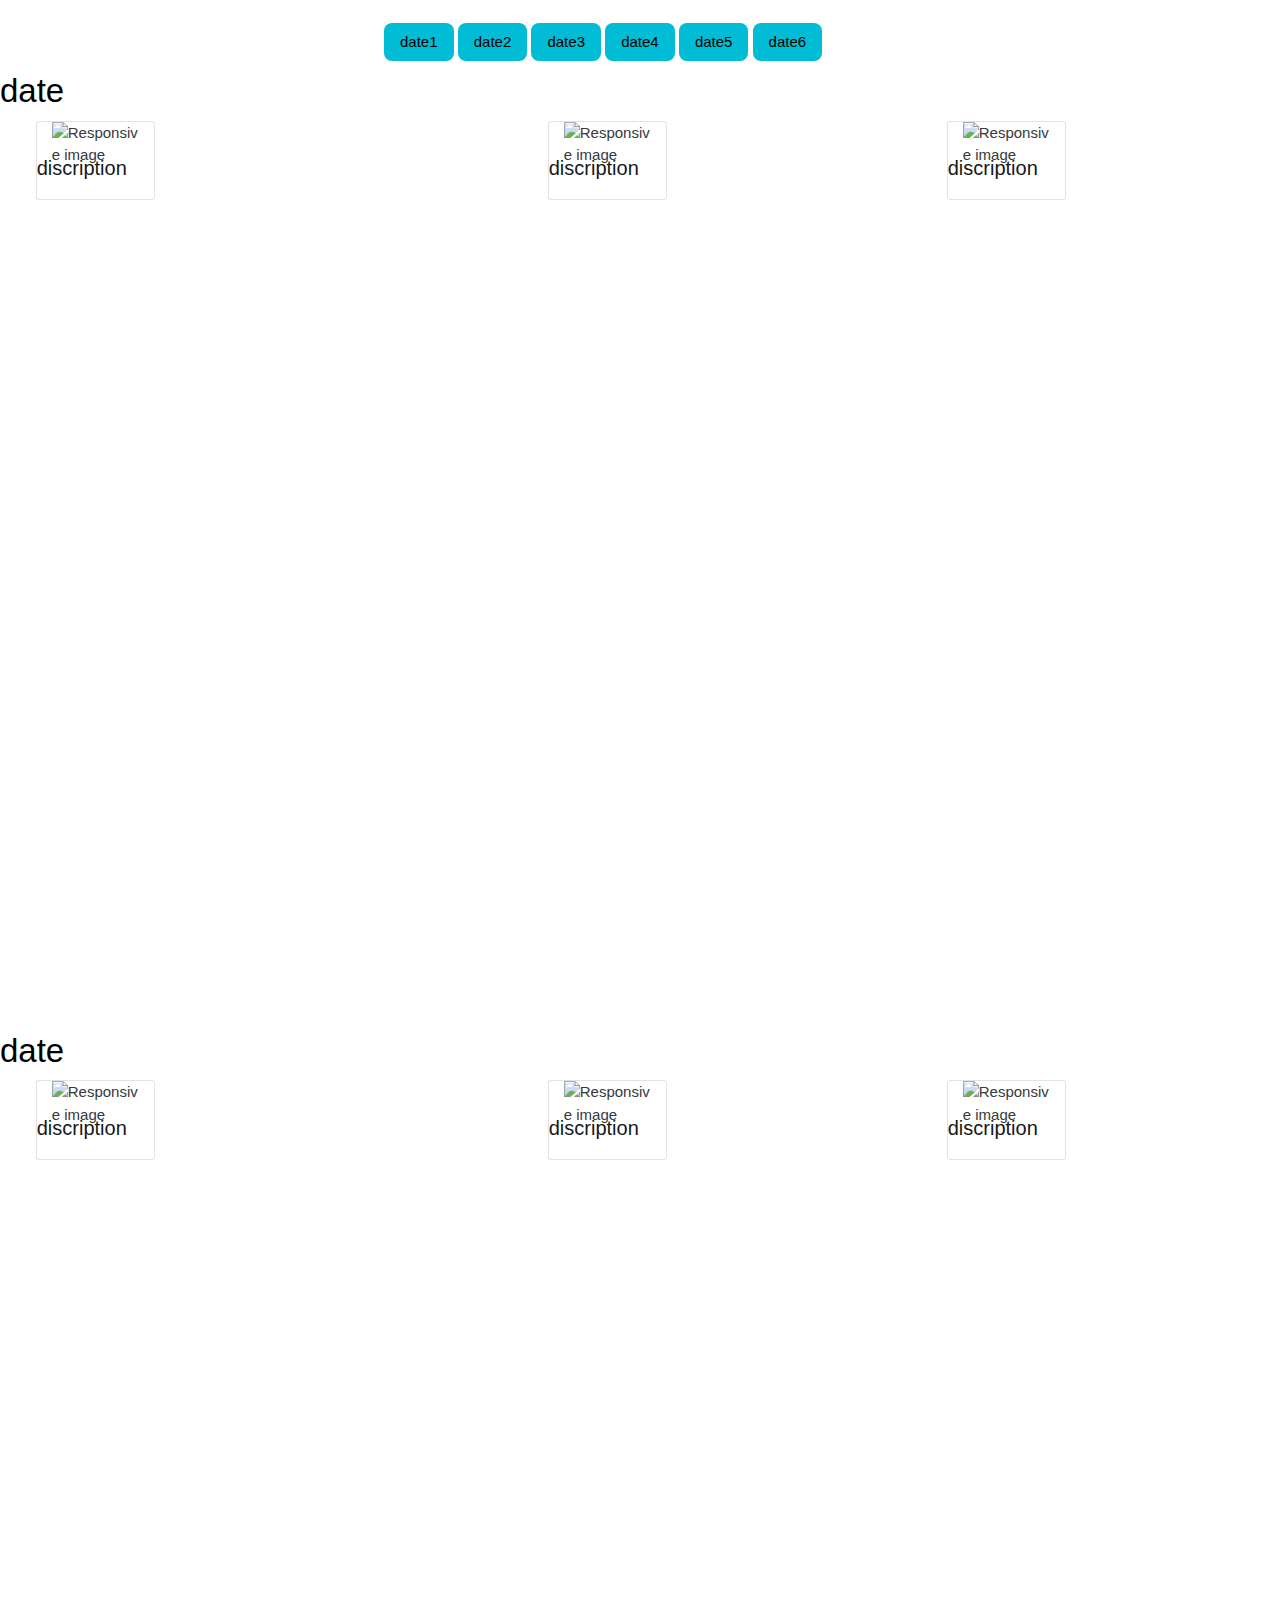
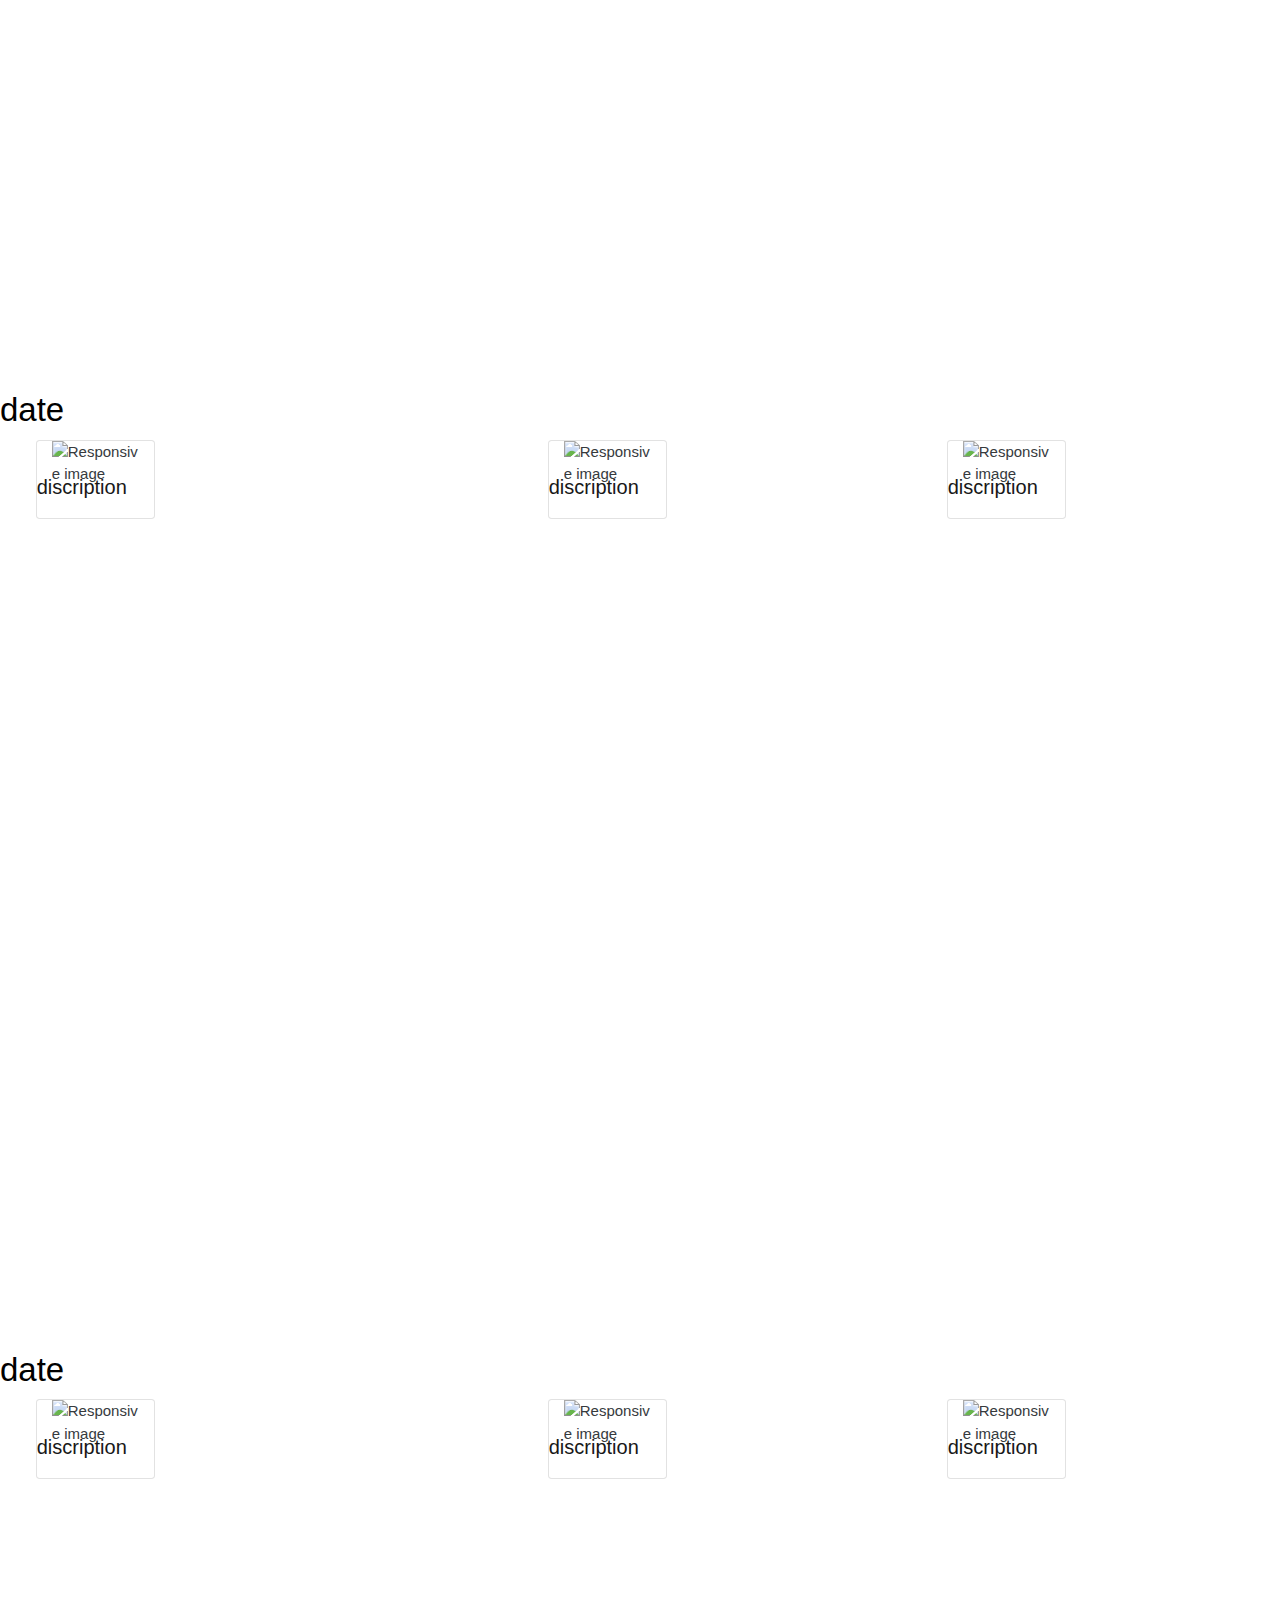
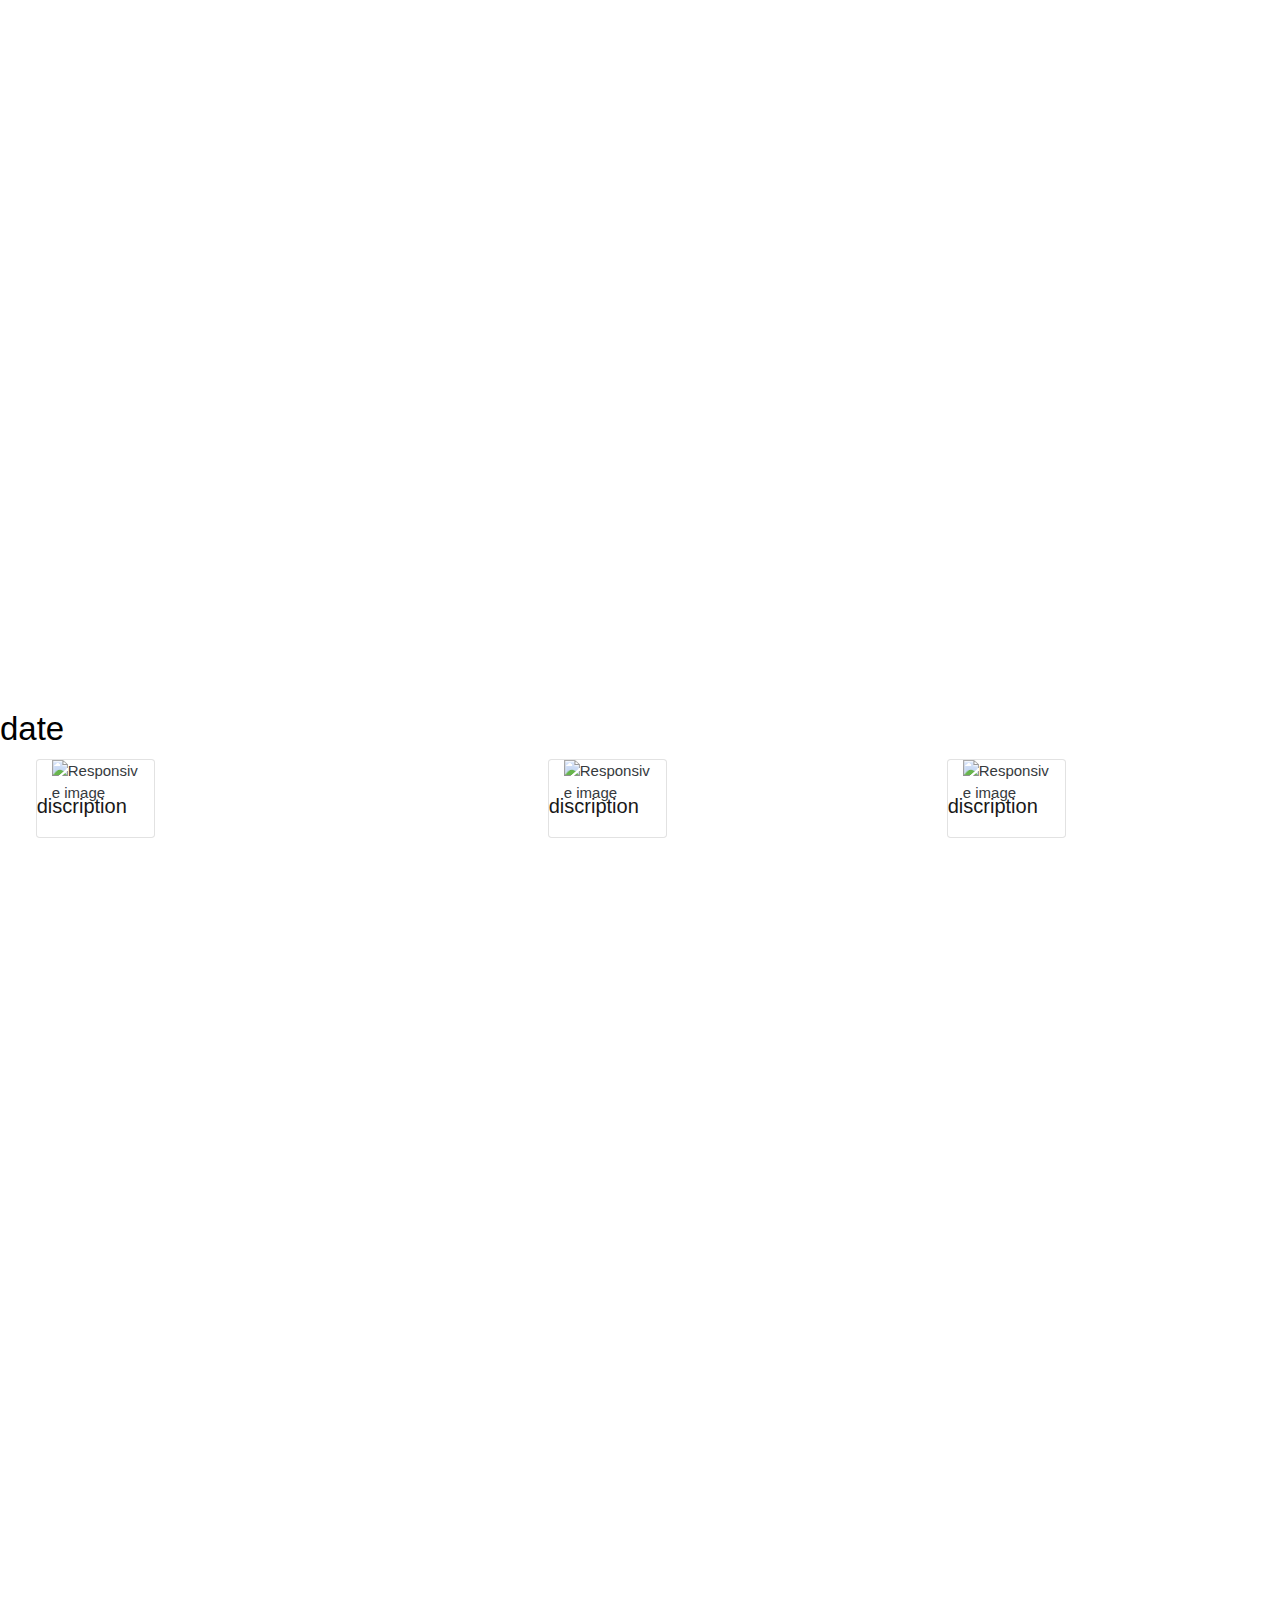
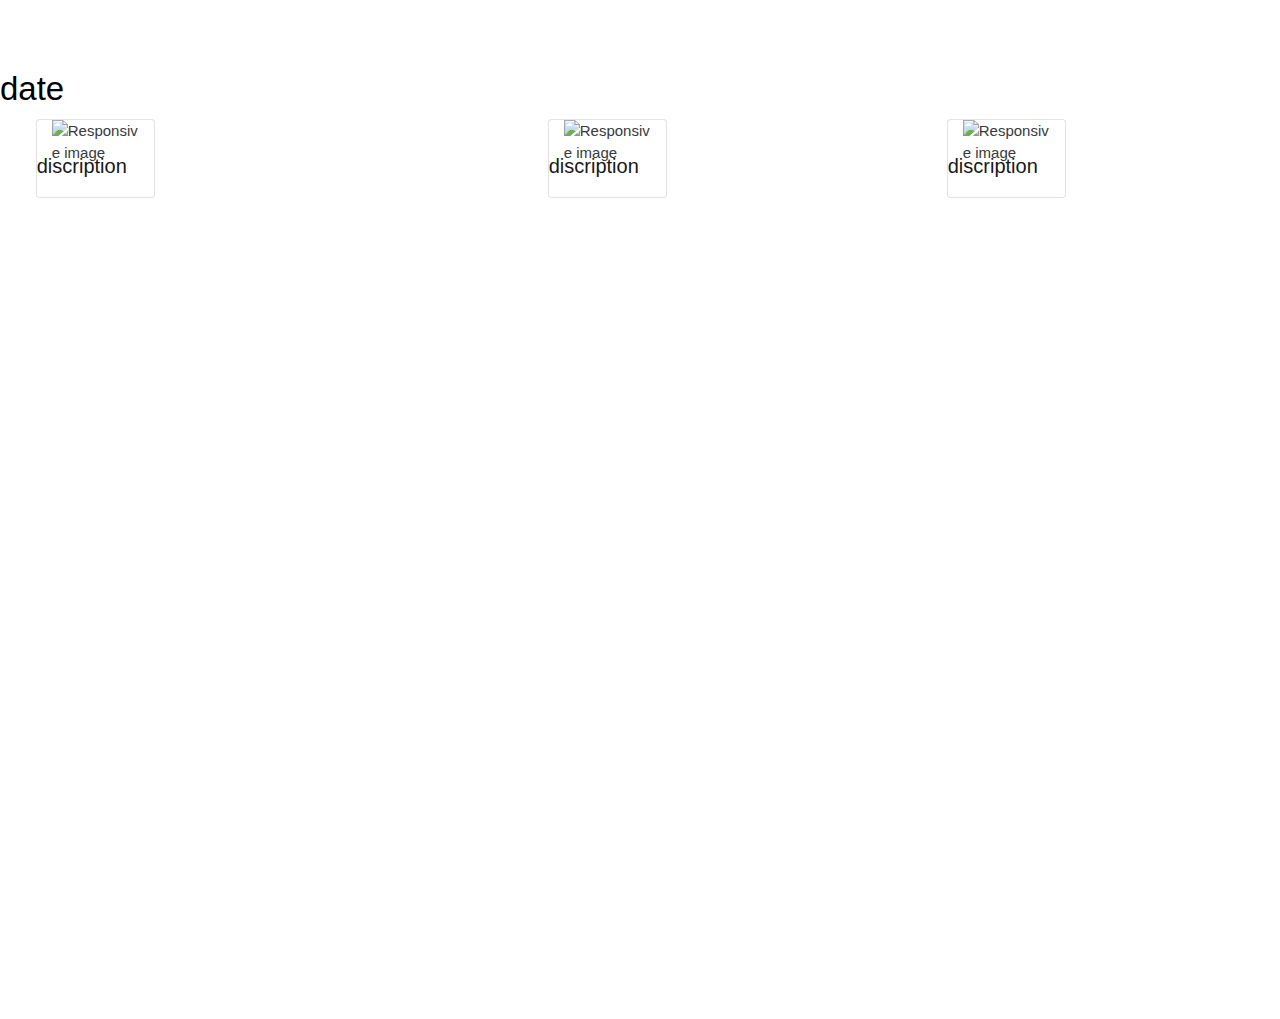
==== card.html @ 2af6c13f "about added" ====
<!DOCTYPE html>
<html lang="en">
<head>
  <meta charset="UTF-8">

  <meta name="viewport" content="width=device-width, initial-scale=1, shrink-to-fit=no">
  <meta http-equiv="X-UA-Compatible" content="ie=edge">
  <title>20 sheheros</title>
<script src='https://kit.fontawesome.com/a076d05399.js'></script>
      <link rel="stylesheet" href="https://stackpath.bootstrapcdn.com/bootstrap/4.5.0/css/bootstrap.min.css">
      <link href="https://fonts.googleapis.com/css2?family=Montserrat&display=swap" rel="stylesheet">
      <link href="https://fonts.googleapis.com/css2?family=Montserrat&family=Playfair+Display:ital@1&display=swap" rel="stylesheet">
      <link href="https://fonts.googleapis.com/css2?family=Fondamento&display=swap" rel="stylesheet">
      <link href="https://fonts.googleapis.com/css2?family=Libre+Baskerville:wght@700&display=swap" rel="stylesheet">
      <link rel="stylesheet" href="https://www.w3schools.com/w3css/4/w3.css">
      <link rel="stylesheet" href="style.css">
    
</head>

<body>
  <br>
  <div style="padding-left:20%;margin-left: 10%;">
  <a href="#k1" class="w3-button w3-round-large w3-cyan w3-hover-black">date1</a>
  <a href="#k2" class="w3-button w3-round-large w3-cyan w3-hover-black">date2</a>
  <a href="#k3" class="w3-button w3-round-large w3-cyan w3-hover-black">date3</a>
  <a href="#k4" class="w3-button w3-round-large w3-cyan w3-hover-black">date4</a>
  <a href="#k5" class="w3-button w3-round-large w3-cyan w3-hover-black">date5</a>
  <a href="#k6" class="w3-button w3-round-large w3-cyan w3-hover-black">date6</a></div>

<h2 id=k1>date</h2>
 <div class="conatiner-fluid blue">
<div class="row"></div>
      <div class="row rowHeight justify-content-around">
        <div class="col-lg-3 col-sm-6 col-6"><div class="card"><img src="https://n1.sdlcdn.com/imgs/b/g/t/large/GLIMPSES-OF-GLORY-SDL488171745-1-e30d3.jpg" class="container" alt="Responsive image">
        <div class="text" style="color:black;
        font-size: 20px;
        position: relative;
        bottom:0%;
        padding-top: 2%;">discription</div>
          </div>
        </div><br> 
        
        <div class="row"></div>
           
           <div class="col-lg-3 col-sm-6 col-6" ><div class="card"><img src="https://n1.sdlcdn.com/imgs/b/g/t/large/GLIMPSES-OF-GLORY-SDL488171745-1-e30d3.jpg" class="container" alt="Responsive image">
           
              <div class="text" style="color:black;
              font-size: 20px;
              position: relative;
              bottom:0%;
              padding-top: 2%;">discription</div>
                </div></div>
            


  <div class="col-lg-3 col-sm-6 col-6"><div class="row"></div><div class="card"><img src="https://n1.sdlcdn.com/imgs/b/g/t/large/GLIMPSES-OF-GLORY-SDL488171745-1-e30d3.jpg" class="container" alt="Responsive image">
           
    <div class="text" style="color:black;
    font-size: 20px;
    position: relative;
    bottom:0%;
    padding-top: 2%;">discription</div>
      </div></div></div>


  

  </div>

  </div>


  <h2 id=k2>date</h2>
  <div class="conatiner-fluid blue">
    <div class="row"></div>
          <div class="row rowHeight justify-content-around">
            <div class="col-lg-3 col-sm-6 col-6"><div class="card"><img src="https://n1.sdlcdn.com/imgs/b/g/t/large/GLIMPSES-OF-GLORY-SDL488171745-1-e30d3.jpg" class="container" alt="Responsive image">
            <div class="text" style="color:black;
            font-size: 20px;
            position: relative;
            bottom:0%;
            padding-top: 2%;">discription</div>
              </div>
            </div><br> 
            
            <div class="row"></div>
               
               <div class="col-lg-3 col-sm-6 col-6" ><div class="card"><img src="https://n1.sdlcdn.com/imgs/b/g/t/large/GLIMPSES-OF-GLORY-SDL488171745-1-e30d3.jpg" class="container" alt="Responsive image">
               
                  <div class="text" style="color:black;
                  font-size: 20px;
                  position: relative;
                  bottom:0%;
                  padding-top: 2%;">discription</div>
                    </div></div>
                
    
    
      <div class="col-lg-3 col-sm-6 col-6"><div class="row"></div><div class="card"><img src="https://n1.sdlcdn.com/imgs/b/g/t/large/GLIMPSES-OF-GLORY-SDL488171745-1-e30d3.jpg" class="container" alt="Responsive image">
               
        <div class="text" style="color:black;
        font-size: 20px;
        position: relative;
        bottom:0%;
        padding-top: 2%;">discription</div>
          </div></div></div>
    
    
      
    
      </div>
    
      </div>

   <h2 id=k3>date</h2>
   <div class="conatiner-fluid blue">
    <div class="row"></div>
          <div class="row rowHeight justify-content-around">
            <div class="col-lg-3 col-sm-6 col-6"><div class="card"><img src="https://n1.sdlcdn.com/imgs/b/g/t/large/GLIMPSES-OF-GLORY-SDL488171745-1-e30d3.jpg" class="container" alt="Responsive image">
            <div class="text" style="color:black;
            font-size: 20px;
            position: relative;
            bottom:0%;
            padding-top: 2%;">discription</div>
              </div>
            </div><br> 
            
            <div class="row"></div>
               
               <div class="col-lg-3 col-sm-6 col-6" ><div class="card"><img src="https://n1.sdlcdn.com/imgs/b/g/t/large/GLIMPSES-OF-GLORY-SDL488171745-1-e30d3.jpg" class="container" alt="Responsive image">
               
                  <div class="text" style="color:black;
                  font-size: 20px;
                  position: relative;
                  bottom:0%;
                  padding-top: 2%;">discription</div>
                    </div></div>
                
    
    
      <div class="col-lg-3 col-sm-6 col-6"><div class="row"></div><div class="card"><img src="https://n1.sdlcdn.com/imgs/b/g/t/large/GLIMPSES-OF-GLORY-SDL488171745-1-e30d3.jpg" class="container" alt="Responsive image">
               
        <div class="text" style="color:black;
        font-size: 20px;
        position: relative;
        bottom:0%;
        padding-top: 2%;">discription</div>
          </div></div></div>
    
    
      
    
      </div>
    
      </div>

    <h2 id=k4>date</h2>
    <div class="conatiner-fluid blue">
      <div class="row"></div>
            <div class="row rowHeight justify-content-around">
              <div class="col-lg-3 col-sm-6 col-6"><div class="card"><img src="https://n1.sdlcdn.com/imgs/b/g/t/large/GLIMPSES-OF-GLORY-SDL488171745-1-e30d3.jpg" class="container" alt="Responsive image">
              <div class="text" style="color:black;
              font-size: 20px;
              position: relative;
              bottom:0%;
              padding-top: 2%;">discription</div>
                </div>
              </div><br> 
              
              <div class="row"></div>
                 
                 <div class="col-lg-3 col-sm-6 col-6" ><div class="card"><img src="https://n1.sdlcdn.com/imgs/b/g/t/large/GLIMPSES-OF-GLORY-SDL488171745-1-e30d3.jpg" class="container" alt="Responsive image">
                 
                    <div class="text" style="color:black;
                    font-size: 20px;
                    position: relative;
                    bottom:0%;
                    padding-top: 2%;">discription</div>
                      </div></div>
                  
      
      
        <div class="col-lg-3 col-sm-6 col-6"><div class="row"></div><div class="card"><img src="https://n1.sdlcdn.com/imgs/b/g/t/large/GLIMPSES-OF-GLORY-SDL488171745-1-e30d3.jpg" class="container" alt="Responsive image">
                 
          <div class="text" style="color:black;
          font-size: 20px;
          position: relative;
          bottom:0%;
          padding-top: 2%;">discription</div>
            </div></div></div>
      
      
        
      
        </div>
      
        </div>
   <h2 id=k5>date</h2>
   <div class="conatiner-fluid blue">
    <div class="row"></div>
          <div class="row rowHeight justify-content-around">
            <div class="col-lg-3 col-sm-6 col-6"><div class="card"><img src="https://n1.sdlcdn.com/imgs/b/g/t/large/GLIMPSES-OF-GLORY-SDL488171745-1-e30d3.jpg" class="container" alt="Responsive image">
            <div class="text" style="color:black;
            font-size: 20px;
            position: relative;
            bottom:0%;
            padding-top: 2%;">discription</div>
              </div>
            </div><br> 
            
            <div class="row"></div>
               
               <div class="col-lg-3 col-sm-6 col-6" ><div class="card"><img src="https://n1.sdlcdn.com/imgs/b/g/t/large/GLIMPSES-OF-GLORY-SDL488171745-1-e30d3.jpg" class="container" alt="Responsive image">
               
                  <div class="text" style="color:black;
                  font-size: 20px;
                  position: relative;
                  bottom:0%;
                  padding-top: 2%;">discription</div>
                    </div></div>
                
    
    
      <div class="col-lg-3 col-sm-6 col-6"><div class="row"></div><div class="card"><img src="https://n1.sdlcdn.com/imgs/b/g/t/large/GLIMPSES-OF-GLORY-SDL488171745-1-e30d3.jpg" class="container" alt="Responsive image">
               
        <div class="text" style="color:black;
        font-size: 20px;
        position: relative;
        bottom:0%;
        padding-top: 2%;">discription</div>
          </div></div></div>
    
    
      
    
      </div>
    
      </div>
 
    <h2 id=k6>date</h2>
    <div class="conatiner-fluid blue">
      <div class="row"></div>
            <div class="row rowHeight justify-content-around">
              <div class="col-lg-3 col-sm-6 col-6"><div class="card"><img src="https://n1.sdlcdn.com/imgs/b/g/t/large/GLIMPSES-OF-GLORY-SDL488171745-1-e30d3.jpg" class="container" alt="Responsive image">
              <div class="text" style="color:black;
              font-size: 20px;
              position: relative;
              bottom:0%;
              padding-top: 2%;">discription</div>
                </div>
              </div><br> 
              
              <div class="row"></div>
                 
                 <div class="col-lg-3 col-sm-6 col-6" ><div class="card"><img src="https://n1.sdlcdn.com/imgs/b/g/t/large/GLIMPSES-OF-GLORY-SDL488171745-1-e30d3.jpg" class="container" alt="Responsive image">
                 
                    <div class="text" style="color:black;
                    font-size: 20px;
                    position: relative;
                    bottom:0%;
                    padding-top: 2%;">discription</div>
                      </div></div>
                  
      
      
        <div class="col-lg-3 col-sm-6 col-6"><div class="row"></div><div class="card"><img src="https://n1.sdlcdn.com/imgs/b/g/t/large/GLIMPSES-OF-GLORY-SDL488171745-1-e30d3.jpg" class="container" alt="Responsive image">
                 
          <div class="text" style="color:black;
          font-size: 20px;
          position: relative;
          bottom:0%;
          padding-top: 2%;">discription</div>
            </div></div></div>
      
      
        
      
        </div>
      
        </div>


<script src="script.js"></script>


<script src="https://cdnjs.cloudflare.com/ajax/libs/jquery/3.5.1/jquery.slim.js"></script>
<script src="https://cdnjs.cloudflare.com/ajax/libs/tether-select/1.1.1/js/select.min.js"></script>
<script src="https://stackpath.bootstrapcdn.com/bootstrap/4.5.0/js/bootstrap.min.js"></script>

</body>


</html>
---- style.css ----
body{
    height: 100%;
    padding: 0px;

    .navbar-brand{
    font-family: 'Libre Baskerville', serif;
      }
   
    .container-fluid{
    width: 100%;
    padding-left: 0px;
    height: 100vh;
  }
  
  .overlay {
    position: absolute;
    bottom:  100%;
    left: 0;
    right: 0;
    background-color: #E72850;
    overflow: hidden;
    width: 0;
    height: 100%;
    transition: .5s ease;
  }
  .card{
    position: relative;
    width: 33%;
  }
  .card.container{
    display: block;
    width: 100%;
    height: auto;
  
  }
  
  
  
  .card.text {
    color:black;
    font-size: 20px;
    position: absolute;
    bottom:0%;
    left: 50%;
    
  }
  
      h1 {
      position: absolute;
      font-size: 33px;
      background-color:transparent;
      color:black;
      top:140px;
      right: 38px;
      border-radius: 10px;
      text-align: center;
      font-family: 'Raleway', sans-serif;
      overflow: hidden;
  }
  
  h2 {
    position: relative;
    font-size: 33px;
    background-color:transparent;
    color:black;
    font-family: 'Raleway', sans-serif;
    overflow: hidden;
}
  
  
  .blue{
    height:100vh;
    background-color:white;
    opacity: 0.9;
  }
  
  .rowHeight{
    height: 100px;
  }
  
  .pr{
    font-weight: bold;
    font-size: 12px;
  }
  .price{
    font-size: 10px;
  }
  

  
  .blue  {
    display: block;
    position: relative;
  }
  .ora{
    height:1000px;
  }
  .store{
    height:200px;
    background-color: #f5f1f0;
    justify-content: center;
    text-align: center;
  
  }
  .st{
    font-family: 'Libre Baskerville', serif;
    font-weight: bold;
    color: black;
    font-size: 20px;
    padding-top:20px;
  
  }
  
  
  .tv{
    font-size: 13px;
    letter-spacing:0.1px;
    padding-left: 10px;
    padding-right: 10px;
    /* padding-top: 30px; */
  }
  .tz{
    font-size: 15px;
    letter-spacing:0.1px;
    padding-left: 10px;
    padding-right: 10px;
    padding-top: 60px;
    font-weight: bold;
    opacity: 1;
  }
  .rs{
    height: 28px;
  }
  .rw{
    height:15px;
  }
  .intro{
    color:white;
    font-weight: bold;
    font-size: 13px;
  }
  
  .tn{
    padding: 13px;
    font-size: 9px;
  
  }
  
  

  
  
  
  
  
  
  @media (min-width: 992px){
  
     
   
   .blue{
     height:100vh;
     background-color:white;
     opacity: 0.9;
   }
   .overlay {
    position: absolute;
    bottom:  100%;
    left: 0;
    right: 0;
    background-color: #E72850;
    overflow: hidden;
    width: 0;
    height: 100%;
    transition: .5s ease;
  }
  .card{
    position: relative;
    width: 40%;
  }
  
  .card:hover .overlay {
    bottom: 0;
    height: 100%;
  }
  .text {
    color:white;
    font-size: 20px;
    position: absolute;
    top: 50%;
    left: 50%;
    -webkit-transform: translate(-50%, -50%);
    -ms-transform: translate(-50%, -50%);
    transform: translate(-50%, -50%);
    white-space: nowrap;
  }
   .rowHeight{
     height: 250px;
   }
   .pr{
     font-weight: bold;
     font-size: 18px;
   }
   .price{
     font-size: 15px;
   }
   .store{
     height:200px;
     background-color: #f5f1f0;
     text-align: center;
  }
   .st{
     font-family: 'Libre Baskerville', serif;
     font-weight: bold;
     color: black;
     font-size: 25px;
     padding-top:20px;
  
   }
  
  .loc{
    background-color: black;
    height: 15px;
  }
   .ora{
     height: 550px;
   }
   .foot{
     background-color: white;
     opacity: 0.6;
     height: 200px;
  
   }
   .tv{
     font-size: 13px;
     letter-spacing:0.1px;
     padding-left: 10px;
     padding-right: 10px;
     padding-top: 30px;
   }
   .tz{
     font-size: 15px;
     letter-spacing:0.1px;
     padding-left: 10px;
     padding-right: 10px;
     padding-top: 60px;
   }
   
   .rs{
     height: 28px;
   }
   .rw{
     height:15px;
   }
   

   
}
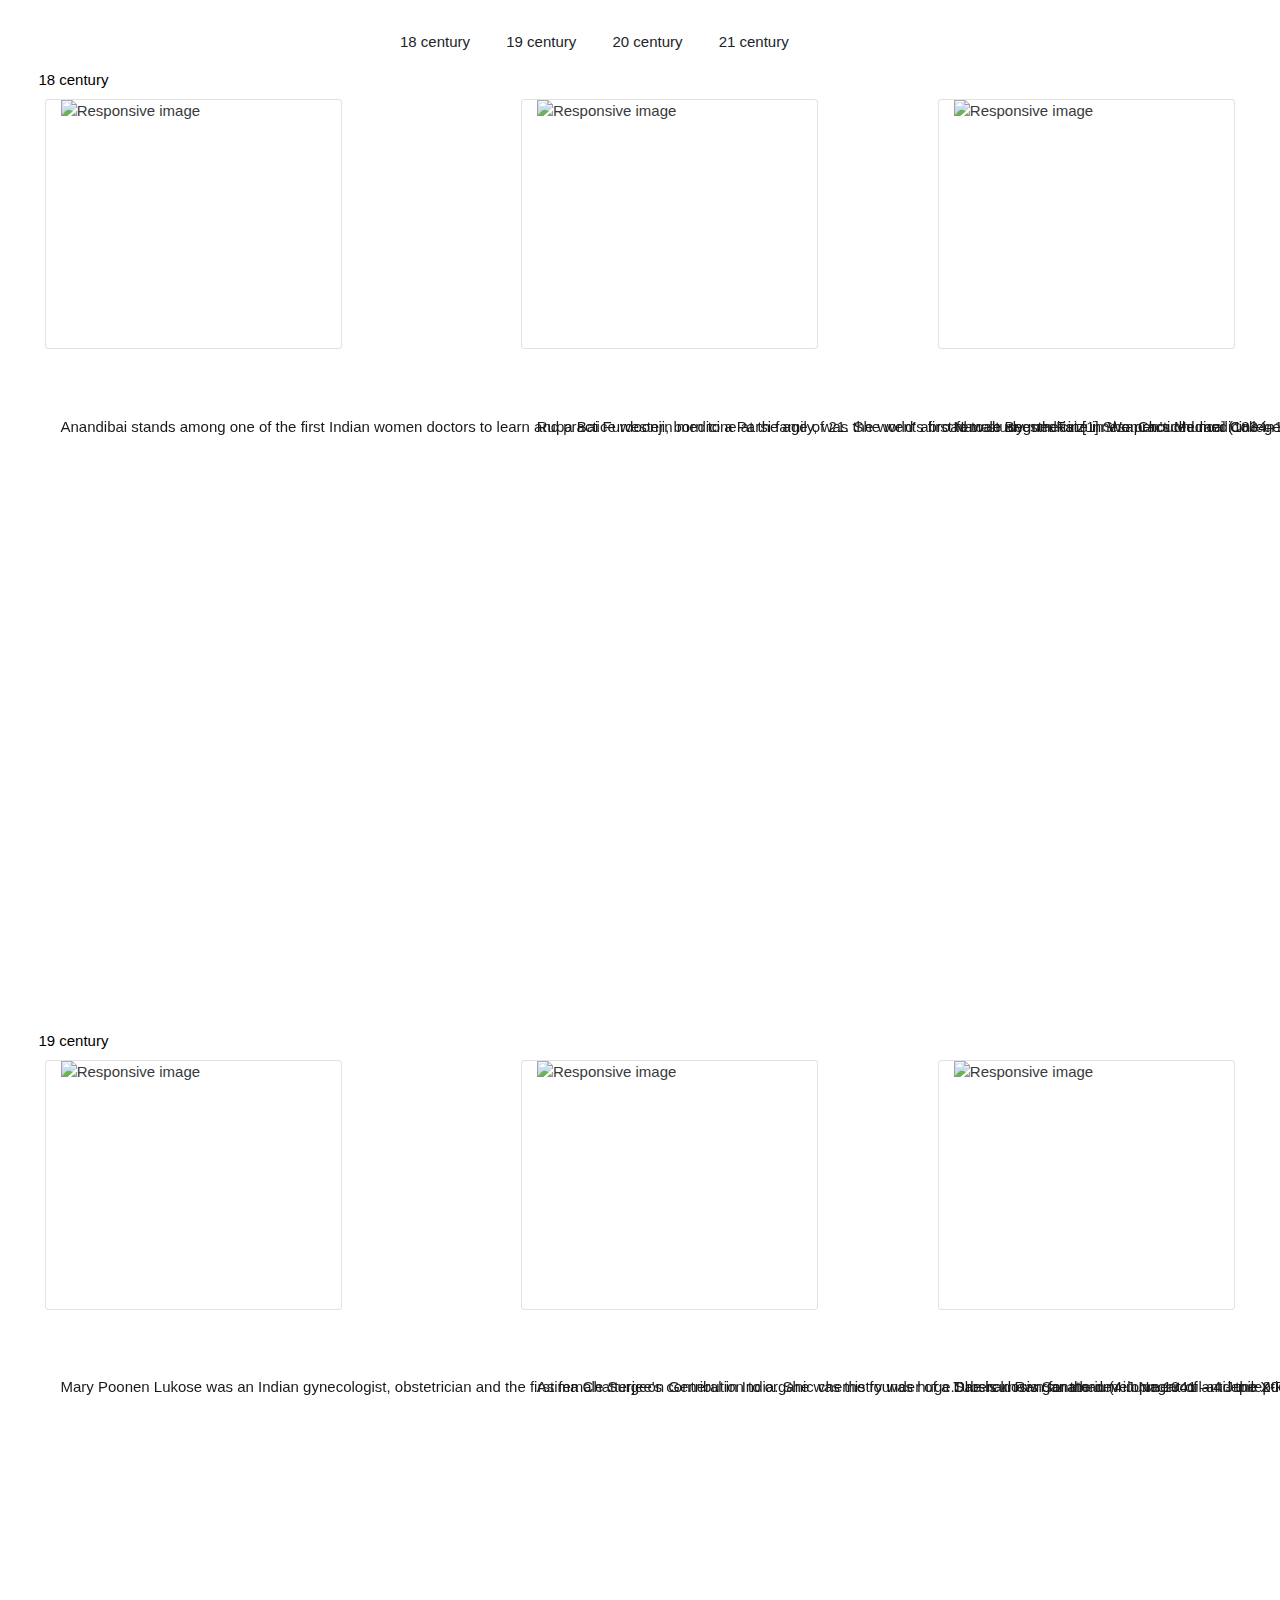
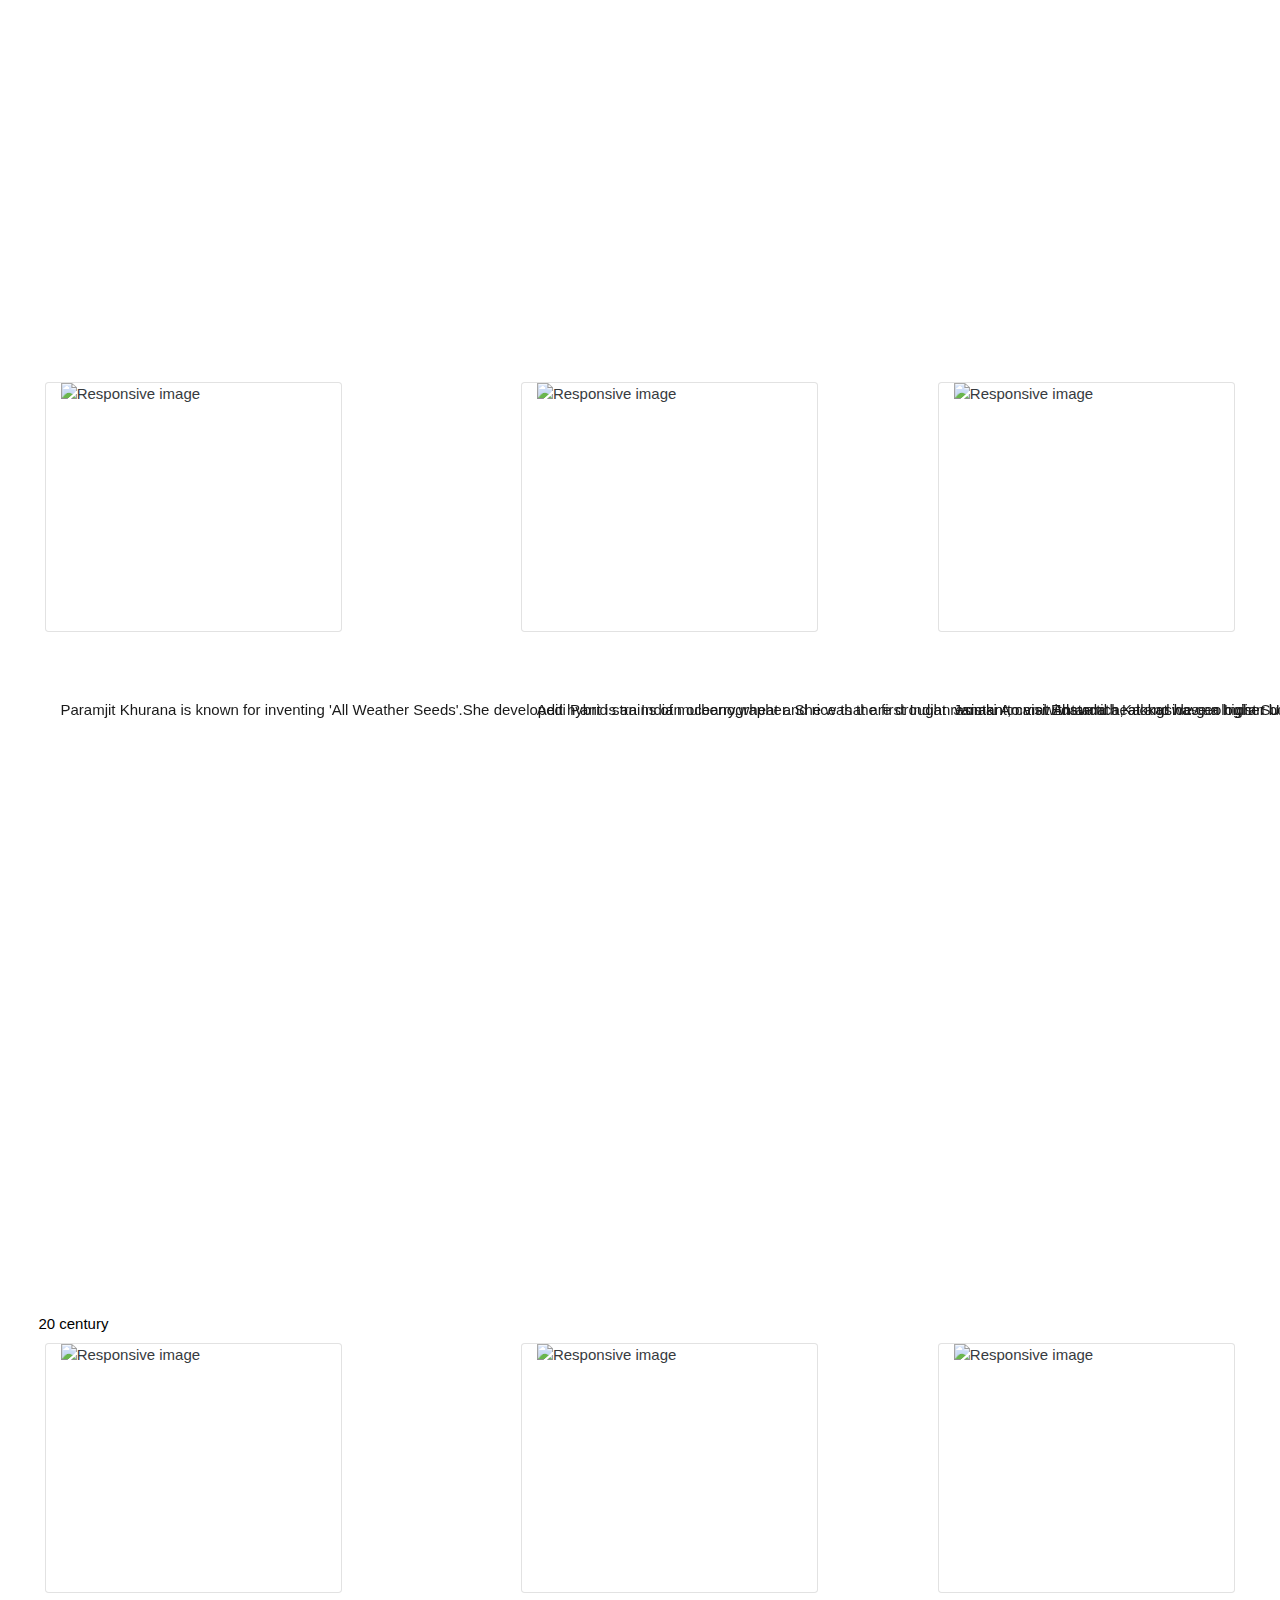
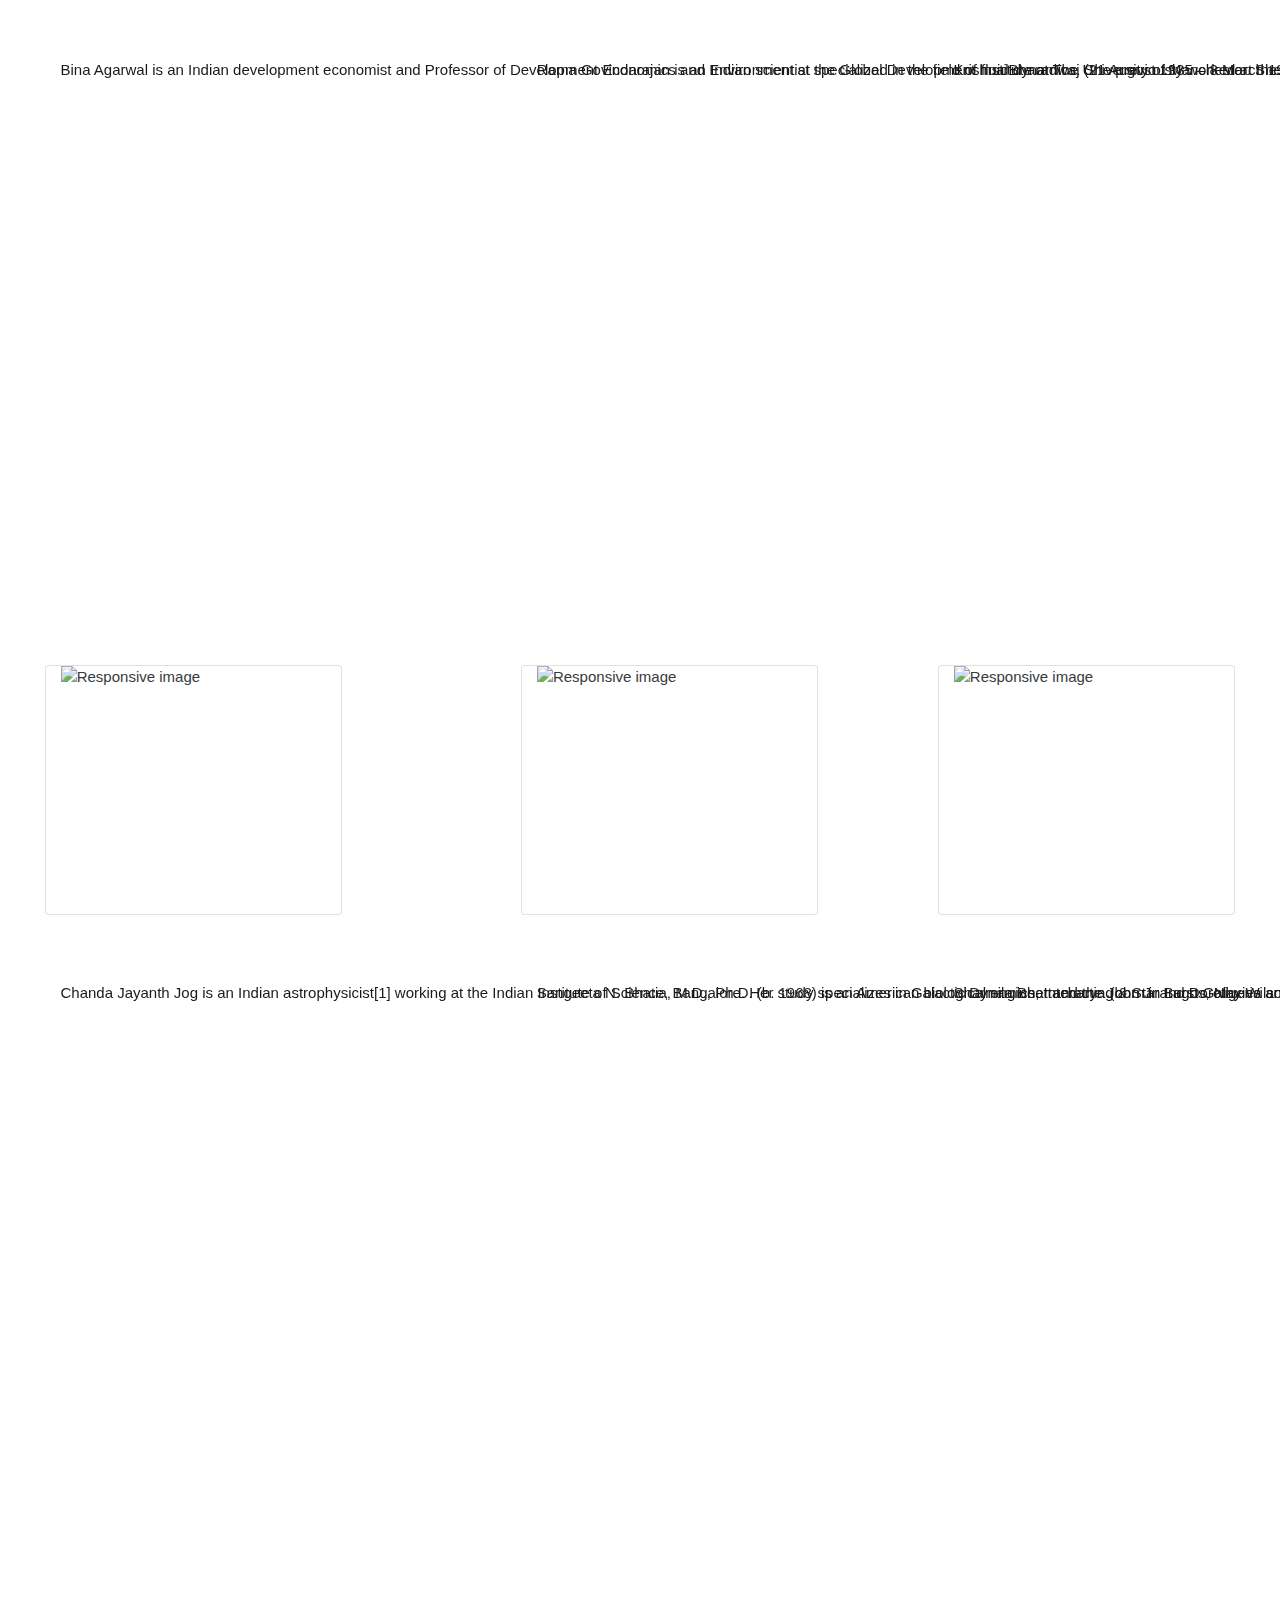
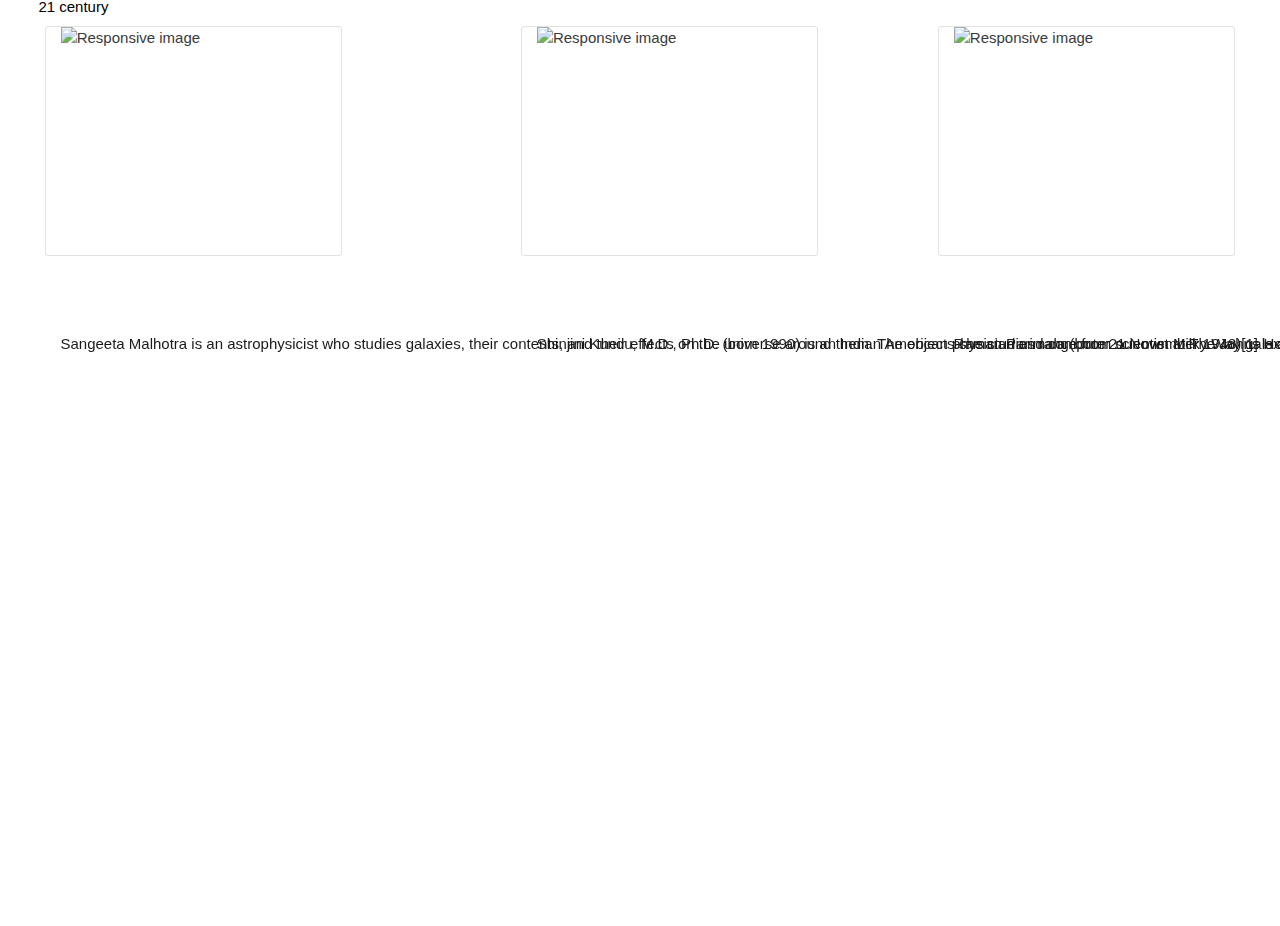
==== commit 718cb67f: "commit on master" ====
--- a/card.html
+++ b/card.html
@@ -14,53 +14,61 @@
       <link href="https://fonts.googleapis.com/css2?family=Fondamento&display=swap" rel="stylesheet">
       <link href="https://fonts.googleapis.com/css2?family=Libre+Baskerville:wght@700&display=swap" rel="stylesheet">
       <link rel="stylesheet" href="https://www.w3schools.com/w3css/4/w3.css">
-      <link rel="stylesheet" href="style.css">
+      <link rel="stylesheet" href="card.css">
     
 </head>
 
 <body>
   <br>
   <div style="padding-left:20%;margin-left: 10%;">
-  <a href="#k1" class="w3-button w3-round-large w3-cyan w3-hover-black">date1</a>
-  <a href="#k2" class="w3-button w3-round-large w3-cyan w3-hover-black">date2</a>
-  <a href="#k3" class="w3-button w3-round-large w3-cyan w3-hover-black">date3</a>
-  <a href="#k4" class="w3-button w3-round-large w3-cyan w3-hover-black">date4</a>
-  <a href="#k5" class="w3-button w3-round-large w3-cyan w3-hover-black">date5</a>
-  <a href="#k6" class="w3-button w3-round-large w3-cyan w3-hover-black">date6</a></div>
-
-<h2 id=k1>date</h2>
+  <a href="#k1" class="w3-button w3-round-large w3-#1d6996 w3-hover-black">18 century</a>
+  <a href="#k2" class="w3-button w3-round-large w3-#1d6996 w3-hover-black">19 century</a>
+  <a href="#k3" class="w3-button w3-round-large w3-#1d6996 w3-hover-black">20 century</a>
+  <a href="#k4" class="w3-button w3-round-large w3-#1d6996 w3-hover-black">21 century</a>
+  </div>
+
+<h2 id=k1 style="margin-left: 3%;">18 century</h2>
  <div class="conatiner-fluid blue">
 <div class="row"></div>
       <div class="row rowHeight justify-content-around">
-        <div class="col-lg-3 col-sm-6 col-6"><div class="card"><img src="https://n1.sdlcdn.com/imgs/b/g/t/large/GLIMPSES-OF-GLORY-SDL488171745-1-e30d3.jpg" class="container" alt="Responsive image">
-        <div class="text" style="color:black;
-        font-size: 20px;
-        position: relative;
-        bottom:0%;
-        padding-top: 2%;">discription</div>
+        <div class="col-lg-3 col-sm-6 col-6"><div class="card" style="position: relative; 
+          width: auto;
+          height: 100%;"><img src="https://www.indiaeducation.net/imagesvr_ce/8549/anandi_022616105337.jpg" class="container" alt="Responsive image"  width="500" height="200">
+        <div class="text" style="color:black;
+        font-size: 15px;
+        position: relative;
+        bottom:0%;
+        padding-top: 2%;
+        padding-left: 5%;">Anandibai stands among one of the first Indian women doctors to learn and practice western medicine at the age of 21. She went abroad to study medicine in Women’s Medical College of Pennsylvania in 1886 and later became the physician-in-charge of the female ward at Albert Edward Hospital in Kolhapur.</div>
           </div>
-        </div><br> 
-        
+        </div>
+      
         <div class="row"></div>
            
-           <div class="col-lg-3 col-sm-6 col-6" ><div class="card"><img src="https://n1.sdlcdn.com/imgs/b/g/t/large/GLIMPSES-OF-GLORY-SDL488171745-1-e30d3.jpg" class="container" alt="Responsive image">
+           <div class="col-lg-3 col-sm-6 col-6" ><div class="card" style="position: relative;
+            width: auto;
+            height: 100%;"><img src="https://upload.wikimedia.org/wikipedia/commons/thumb/2/2c/Rupa_Bai_Firdounji_%28World_First_lady_anaesthetist%29%2C_Hyderabad_India.jpg/354px-Rupa_Bai_Firdounji_%28World_First_lady_anaesthetist%29%2C_Hyderabad_India.jpg" class="container" alt="Responsive image"  width="500" height="200">
            
               <div class="text" style="color:black;
-              font-size: 20px;
+              font-size: 15px;
               position: relative;
               bottom:0%;
-              padding-top: 2%;">discription</div>
+              padding-top: 2%;
+              padding-left: 5%;">Rupa Bai Furdoonji, born to a Parsi family, was the world's first female anesthetist.[1] She practiced medicine in Hyderabad, and played a major role in introducing the use of chloroform as an anesthetic in India.</div>
                 </div></div>
             
 
 
-  <div class="col-lg-3 col-sm-6 col-6"><div class="row"></div><div class="card"><img src="https://n1.sdlcdn.com/imgs/b/g/t/large/GLIMPSES-OF-GLORY-SDL488171745-1-e30d3.jpg" class="container" alt="Responsive image">
+  <div class="col-lg-3 col-sm-6 col-6"><div class="row"></div><div class="card" style="position: relative;
+  width: auto;
+  height: 100%;"><img src="https://upload.wikimedia.org/wikipedia/commons/5/58/Faizunnesa.jpg" class="container" alt="Responsive image" width="500" height="200">
            
     <div class="text" style="color:black;
-    font-size: 20px;
+    font-size: 15px;
     position: relative;
     bottom:0%;
-    padding-top: 2%;">discription</div>
+    padding-top: 2%;
+    padding-left: 5%;">Nawab Begum Faizunnesa Choudhurani (1834–1903) was Zamindar of Homnabad-Pashchimgaon Estate in present-day Comilla District, Bangladesh.[1] She is most famous for her campaign for female education and other social issues. In appreciation of her social work, in 1889 Queen Victoria awarded Faizunnesa the title of "Nawab", making her the first female Nawab in South Asia</div>
       </div></div></div>
 
 
@@ -68,217 +76,270 @@
 
   </div>
 
-  </div>
-
-
-  <h2 id=k2>date</h2>
+  </div><br>
+
+
+  
+      <h2 id=k2 style="margin-left: 3%;">19 century</h2>
   <div class="conatiner-fluid blue">
     <div class="row"></div>
           <div class="row rowHeight justify-content-around">
-            <div class="col-lg-3 col-sm-6 col-6"><div class="card"><img src="https://n1.sdlcdn.com/imgs/b/g/t/large/GLIMPSES-OF-GLORY-SDL488171745-1-e30d3.jpg" class="container" alt="Responsive image">
-            <div class="text" style="color:black;
-            font-size: 20px;
-            position: relative;
-            bottom:0%;
-            padding-top: 2%;">discription</div>
-              </div>
-            </div><br> 
+            <div class="col-lg-3 col-sm-6 col-6"><div class="card" style="position: relative;
+              width: auto;
+              height: 100%;"><img src="https://www.shethepeople.tv/wp-content/uploads/2019/10/mary-poonen-lukose-1.jpg" class="container" alt="Responsive image" width="500" height="200">
+                       
+                <div class="text" style="color:black;
+                font-size: 15px;
+                position: relative;
+                bottom:0%;
+                padding-top: 2%;
+                padding-left: 5%;">Mary Poonen Lukose was an Indian gynecologist, obstetrician and the first female Surgeon General in India. She was the founder of a Tuberculosis Sanatorium in Nagarcoil and the X-Ray and Radium Institute,  served as the head of the Health Department in the Princely State of Travancore and was the first woman legislator of the state.</div>
+                  </div>
+            </div>
             
             <div class="row"></div>
                
-               <div class="col-lg-3 col-sm-6 col-6" ><div class="card"><img src="https://n1.sdlcdn.com/imgs/b/g/t/large/GLIMPSES-OF-GLORY-SDL488171745-1-e30d3.jpg" class="container" alt="Responsive image">
-               
+               <div class="col-lg-3 col-sm-6 col-6" ><div class="card" style="position: relative;
+                width: auto;
+                height: 100%;"><img src="https://www.indiaeducation.net/imagesvr_ce/3901/Dr%20A%20Chatterjee%20(1961).JPG" class="container" alt="Responsive image" width="500" height="200">
+                         
                   <div class="text" style="color:black;
-                  font-size: 20px;
+                  font-size: 15px;
                   position: relative;
                   bottom:0%;
-                  padding-top: 2%;">discription</div>
+                  padding-top: 2%;
+                  padding-left: 5%;">Asima Chatterjee's contribution to organic chemistry was huge.She is known for the development of anti-epileptic drug,Ayush-56 and anti-malarial drugs along with her research on vinca alkaloids.She became the second woman to be conferred a Doctorate of Science by an Indian university based on her research on the chemistry of plant products and synthetic organic chemistry.</div>
                     </div></div>
                 
     
     
-      <div class="col-lg-3 col-sm-6 col-6"><div class="row"></div><div class="card"><img src="https://n1.sdlcdn.com/imgs/b/g/t/large/GLIMPSES-OF-GLORY-SDL488171745-1-e30d3.jpg" class="container" alt="Responsive image">
-               
-        <div class="text" style="color:black;
-        font-size: 20px;
-        position: relative;
-        bottom:0%;
-        padding-top: 2%;">discription</div>
-          </div></div></div>
-    
-    
-      
-    
-      </div>
-    
-      </div>
-
-   <h2 id=k3>date</h2>
+      <div class="col-lg-3 col-sm-6 col-6"><div class="row"></div><div class="card" style="position: relative;
+      width: auto;
+      height: 100%;"><img src="https://upload.wikimedia.org/wikipedia/en/b/bd/Darshan_Ranganathan.jpg" class="container" alt="Responsive image" width="500" height="200">
+               
+        <div class="text" style="color:black;
+        font-size: 15px;
+        position: relative;
+        bottom:0%;
+        padding-top: 2%;
+        padding-left: 5%;">Darshan Ranganathan (4 June 1941 – 4 June 2001) was an organic chemist from India who was known for her work in bio-organic chemistry, including "pioneering work in protein folding."[2] She was also recognized for her work in "supramolecular assemblies, molecular design, chemical simulation of key biological processes, synthesis of functional hybrid peptides and synthesis of nanotubes."</div>
+          </div></div>
+    
+    
+      
+    
+      </div>
+    
+      </div>
+
+   <br>
    <div class="conatiner-fluid blue">
     <div class="row"></div>
           <div class="row rowHeight justify-content-around">
-            <div class="col-lg-3 col-sm-6 col-6"><div class="card"><img src="https://n1.sdlcdn.com/imgs/b/g/t/large/GLIMPSES-OF-GLORY-SDL488171745-1-e30d3.jpg" class="container" alt="Responsive image">
-            <div class="text" style="color:black;
-            font-size: 20px;
-            position: relative;
-            bottom:0%;
-            padding-top: 2%;">discription</div>
-              </div>
-            </div><br> 
+            <div class="col-lg-3 col-sm-6 col-6"><div class="card" style="position: relative;
+              width: auto;
+              height: 100%;"><img src="https://www.indiaeducation.net/imagesvr_ce/2715/PK%20LS.jpg" class="container" alt="Responsive image" width="500" height="200">
+                       
+                <div class="text" style="color:black;
+                font-size: 15px;
+                position: relative;
+                bottom:0%;
+                padding-top: 2%;
+                padding-left: 5%;">Paramjit Khurana is known for inventing 'All Weather Seeds'.She developed hybrid strains of mulberry,wheat and rice that are drought resistant, can withstand heat and have a higher UV radiation capacity thus helping farmers who depend on weather condition for their crops.</div>
+                  </div>
+            </div>
             
             <div class="row"></div>
                
-               <div class="col-lg-3 col-sm-6 col-6" ><div class="card"><img src="https://n1.sdlcdn.com/imgs/b/g/t/large/GLIMPSES-OF-GLORY-SDL488171745-1-e30d3.jpg" class="container" alt="Responsive image">
-               
+               <div class="col-lg-3 col-sm-6 col-6" ><div class="card" style="position: relative;
+                width: auto;
+                height: 100%;"><img src="https://www.indiaeducation.net/imagesvr_ce/4705/irst-Indian-Women-to-Reach-Antartica-Region.jpg" class="container" alt="Responsive image" width="500" height="200">
+                         
                   <div class="text" style="color:black;
-                  font-size: 20px;
+                  font-size: 15px;
                   position: relative;
                   bottom:0%;
-                  padding-top: 2%;">discription</div>
+                  padding-top: 2%;
+                  padding-left: 5%;">Aditi Pant is an Indian oceanographer. She was the first Indian woman to visit Antarctica, alongside geologist Sudipta Sengupta in 1983 as part of the Indian Antarctic Program. She has held prominent positions at institutions including the National Institute of Oceanography, National Chemical Laboratory, University of Pune, and Maharashtra Academy of Sciences.</div>
                     </div></div>
                 
     
     
-      <div class="col-lg-3 col-sm-6 col-6"><div class="row"></div><div class="card"><img src="https://n1.sdlcdn.com/imgs/b/g/t/large/GLIMPSES-OF-GLORY-SDL488171745-1-e30d3.jpg" class="container" alt="Responsive image">
-               
-        <div class="text" style="color:black;
-        font-size: 20px;
-        position: relative;
-        bottom:0%;
-        padding-top: 2%;">discription</div>
-          </div></div></div>
-    
-    
-      
-    
-      </div>
-    
-      </div>
-
-    <h2 id=k4>date</h2>
-    <div class="conatiner-fluid blue">
-      <div class="row"></div>
-            <div class="row rowHeight justify-content-around">
-              <div class="col-lg-3 col-sm-6 col-6"><div class="card"><img src="https://n1.sdlcdn.com/imgs/b/g/t/large/GLIMPSES-OF-GLORY-SDL488171745-1-e30d3.jpg" class="container" alt="Responsive image">
-              <div class="text" style="color:black;
-              font-size: 20px;
-              position: relative;
-              bottom:0%;
-              padding-top: 2%;">discription</div>
-                </div>
-              </div><br> 
-              
-              <div class="row"></div>
-                 
-                 <div class="col-lg-3 col-sm-6 col-6" ><div class="card"><img src="https://n1.sdlcdn.com/imgs/b/g/t/large/GLIMPSES-OF-GLORY-SDL488171745-1-e30d3.jpg" class="container" alt="Responsive image">
-                 
-                    <div class="text" style="color:black;
-                    font-size: 20px;
-                    position: relative;
-                    bottom:0%;
-                    padding-top: 2%;">discription</div>
-                      </div></div>
-                  
-      
-      
-        <div class="col-lg-3 col-sm-6 col-6"><div class="row"></div><div class="card"><img src="https://n1.sdlcdn.com/imgs/b/g/t/large/GLIMPSES-OF-GLORY-SDL488171745-1-e30d3.jpg" class="container" alt="Responsive image">
-                 
-          <div class="text" style="color:black;
-          font-size: 20px;
-          position: relative;
-          bottom:0%;
-          padding-top: 2%;">discription</div>
-            </div></div></div>
-      
-      
-        
-      
-        </div>
-      
-        </div>
-   <h2 id=k5>date</h2>
+      <div class="col-lg-3 col-sm-6 col-6"><div class="row"></div><div class="card" style="position: relative;
+      width: auto;
+      height: 100%;"><img src="https://upload.wikimedia.org/wikipedia/en/7/73/Janaki_Ammal.jpg" class="container" alt="Responsive image" width="500" height="200">
+               
+        <div class="text" style="color:black;
+        font-size: 15px;
+        position: relative;
+        bottom:0%;
+        padding-top: 2%;
+        padding-left: 5%;">Janaki Ammal Edavalath Kakkat was an Indian botanist who worked on plant breeding, cytogenetics and phytogeography. Her most notable work involved studies on sugarcane and the eggplant (brinjal). She also worked on the cytogenetics of a range of plants and co-authored the Chromosome Atlas of Cultivated Plants (1945) with C.D. Darlington. She took an interest in ethnobotany and in plants of medicinal and economic value from the rain forests of Kerala, India. She was awarded a Padma Shri by the Indian government in 1977.</div>
+          </div></div>
+    
+    
+      
+    
+      </div>
+    
+      </div><br>
+      <h2 id=k3 style="margin-left: 3%;">20 century</h2>
+  <div class="conatiner-fluid blue">
+    <div class="row"></div>
+          <div class="row rowHeight justify-content-around">
+            <div class="col-lg-3 col-sm-6 col-6"><div class="card" style="position: relative;
+              width: auto;
+              height: 100%;"><img src="https://upload.wikimedia.org/wikipedia/commons/thumb/5/5b/Bina_Agarwal%2C_2012_%28cropped%29.jpg/330px-Bina_Agarwal%2C_2012_%28cropped%29.jpg" class="container" alt="Responsive image" width="500" height="200">
+                       
+                <div class="text" style="color:black;
+                font-size: 15px;
+                position: relative;
+                bottom:0%;
+                padding-top: 2%;
+                padding-left: 5%;">Bina Agarwal is an Indian development economist and Professor of Development Economics and Environment at the Global Development Institute at The University of Manchester. She has written extensively on land, livelihoods and property rights; environment and development; the political economy of gender; poverty and inequality; legal change; and agriculture and technological transformation. Among her best known works is the award-winning book—A Field of One's Own: Gender and Land Rights in South Asia—which has had a significant impact on governments, NGOs, and international agencies in promoting women's rights in land and property.</div>
+                  </div>
+            </div>
+            
+            <div class="row"></div>
+               
+               <div class="col-lg-3 col-sm-6 col-6" ><div class="card" style="position: relative;
+                width: auto;
+                height: 100%;"><img src="https://images.squarespace-cdn.com/content/v1/5dc3fd8c20332b6418d95354/1596466549774-Q37NX55U30EK6RW3IAEQ/ke17ZwdGBToddI8pDm48kPdUvUQeyHl2ruHzVjJPJyRZw-zPPgdn4jUwVcJE1ZvWQUxwkmyExglNqGp0IvTJZUJFbgE-7XRK3dMEBRBhUpyQPigxurFmHCzkBgcSdN6qfEse3cilkNihMdmbszPyXYYI75kx4WCUQAPkxALqA18/Rama-govindrajan?format=300w" class="container" alt="Responsive image" width="500" height="200">
+                         
+                  <div class="text" style="color:black;
+                  font-size: 15px;
+                  position: relative;
+                  bottom:0%;
+                  padding-top: 2%;
+                  padding-left: 5%;">Rama Govindarajan is an Indian scientist specialized in the field of fluid dynamics. She previously worked at the Engineering Mechanics Unit of the Jawaharlal Nehru Centre for Advanced Scientific Research[1] from 1998-2012 and as a professor at the TIFR Hyderabad[2] Centre for Interdisciplinary Sciences from 2012-2016. As of 2019 she is working as a professor at International Centre for Theoretical Sciences (ICTS), Bengaluru. Professor Govindarajan is a recipient of the Shanti Swarup Bhatnagar Award for the year 2007.</div>
+                    </div></div>
+                
+    
+    
+      <div class="col-lg-3 col-sm-6 col-6"><div class="row"></div><div class="card" style="position: relative;
+      width: auto;
+      height: 100%;"><img src="https://www.livelaw.in/cms/wp-content/uploads/2018/08/sudha-bharadwaj-2.jpg" class="container" alt="Responsive image" width="500" height="200">
+               
+        <div class="text" style="color:black;
+        font-size: 15px;
+        position: relative;
+        bottom:0%;
+        padding-top: 2%;
+        padding-left: 5%;">Krishna Bharadwaj (21 August 1935 – 8 March 1992)[1] was an Indian Neo-Ricardian economist mainly known for her contributions to the economic development theory and the revival of the ideas of classical economics.[2][1] She believed that economic theory should be based on concepts which can be observed and be amenable to measurement in reality.</div>
+          </div></div>
+    
+    
+      
+    
+      </div>
+    
+      </div>
+
+   <br>
    <div class="conatiner-fluid blue">
     <div class="row"></div>
           <div class="row rowHeight justify-content-around">
-            <div class="col-lg-3 col-sm-6 col-6"><div class="card"><img src="https://n1.sdlcdn.com/imgs/b/g/t/large/GLIMPSES-OF-GLORY-SDL488171745-1-e30d3.jpg" class="container" alt="Responsive image">
+            <div class="col-lg-3 col-sm-6 col-6"><div class="card" style="position: relative;
+              width: auto;
+              height: 100%;"><img src="https://twas.org/sites/default/files/styles/crop_fellow/public/jog_chanda-j_2015.jpg?itok=L2IN2pR0" class="container" alt="Responsive image" width="500" height="200">
+                       
+                <div class="text" style="color:black;
+                font-size: 15px;
+                position: relative;
+                bottom:0%;
+                padding-top: 2%;
+                padding-left: 5%;">Chanda Jayanth Jog is an Indian astrophysicist[1] working at the Indian Institute of Science, Bangalore. Her study specializes in Galactic Dynamics, Interacting & Star Burst Galaxies and Interstellar Molecular Clouds. She has published around 85 articles surrounding galaxies and galactic dynamics.</div>
+                  </div>
+            </div>
+            
+            <div class="row"></div>
+               
+               <div class="col-lg-3 col-sm-6 col-6" ><div class="card" style="position: relative;
+                width: auto;
+                height: 100%;"><img src="https://upload.wikimedia.org/wikipedia/commons/thumb/b/b5/Sangeeta_N._Bhatia-Heritage-Day-2019-115.jpg/800px-Sangeeta_N._Bhatia-Heritage-Day-2019-115.jpg" class="container" alt="Responsive image" width="500" height="200">
+                         
+                  <div class="text" style="color:black;
+                  font-size: 15px;
+                  position: relative;
+                  bottom:0%;
+                  padding-top: 2%;
+                  padding-left: 5%;">Sangeeta N. Bhatia, M.D., Ph.D. (b. 1968) is an American biological engineer and the John J. and Dorothy Wilson Professor at MIT’s Institute for Medical Engineering and Science and Electrical Engineering and Computer Science (EECS) at the Massachusetts Institute of Technology (MIT) in Cambridge, Massachusetts, United States. Bhatia's research investigates applications of micro- and nano-technology for tissue repair and regeneration. She applies ideas from computer technology and engineering to the design of miniaturized biomedical tools for the study and treatment of diseases, in particular liver disease, hepatitis, malaria and cancer.</div>
+                    </div></div>
+                
+    
+    
+      <div class="col-lg-3 col-sm-6 col-6"><div class="row"></div><div class="card" style="position: relative;
+      width: auto;
+      height: 100%;"><img src="https://www.nasa.gov/sites/default/files/styles/side_image/public/thumbnails/image/sharmilabhattacharya.jpg?itok=acZRTict" class="container" alt="Responsive image" width="500" height="200">
+               
+        <div class="text" style="color:black;
+        font-size: 15px;
+        position: relative;
+        bottom:0%;
+        padding-top: 2%;
+        padding-left: 5%;">Sharmila Bhattacharya (born in Lagos, Nigeria and grew up in India) is the Chief Scientist for Astrobionics and head of the Biomodel Performance and Behavior laboratory at NASA Ames Research Center. She is the Subject Matter Expert of the US Senate Committee on Commerce, Science and Transportation and the Principal Investigator for Biomodel Performance Laboratory of Space Biosciences Division of NASA Ames Research Center.[1] She was part of a projects like which sent fruit flies into the space to study human illnesses and to study the effects of radiation in space which will help space explorers.[2] She has received the Ames Honor Award the successful launch of the MVP-Fly-01 experiment, 2018, NASA Exceptional Scientific Achievement Medal, 2018, </div>
+          </div></div>
+    
+    
+      
+    
+      </div>
+    
+      </div>
+      <br>
+      <h2 id=k4 style="margin-left: 3%;">21 century</h2>
+      <div class="conatiner-fluid blue">
+        <div class="row"></div>
+              <div class="row rowHeight justify-content-around">
+                <div class="col-lg-3 col-sm-6 col-6"style="padding-bottom: 5%;"><div class="card" style="position: relative;
+                  width: auto;
+                  height: 100%;"><img src="https://webapp4.asu.edu/photo-ws/directory_photo/smalhotr?blankImage=false&size=medium" class="container" alt="Responsive image" width="500" height="200">
+                           
+                    <div class="text" style="color:black;
+                    font-size: 15px;
+                    position: relative;
+                    bottom:0%;
+                    padding-top: 2%;
+                    padding-left: 5%;">Sangeeta Malhotra is an astrophysicist who studies galaxies, their contents, and their effects on the universe around them. The objects she studies range from our own Milky Way galaxy to some of the earliest and most distant known galaxies in the epoch of cosmic dawn.Malhotra works at the NASA Goddard Space Flight Center, where she is part of the Nancy Grace Roman Space Telescope project.[1] She was previously a tenured full professor at Arizona State University.</div>
+                      </div>
+                </div>
+                
+                <div class="row"></div>
+                   
+                   <div class="col-lg-3 col-sm-6 col-6" style="padding-bottom: 5%;"><div class="card" style="position: relative;
+                    width: auto;
+                    height: 100%;"><img src="https://upload.wikimedia.org/wikipedia/commons/9/9d/Emtech.jpg" class="container" alt="Responsive image" width="500" height="200">
+                             
+                      <div class="text" style="color:black;
+                      font-size: 15px;
+                      position: relative;
+                      bottom:0%;
+                      padding-top: 2%;
+                      padding-left: 5%;">Shinjini Kundu, M.D., Ph.D. (born 1990) is an Indian American physician and computer scientist at The Johns Hopkins Hospital in Baltimore, Maryland. Her research focuses on designing artificial intelligence systems to detect diseases that may be imperceptible to humans. She was named one of Forbes 30 under 30,[1] MIT Technology Review's 35 innovators under 35,[2] a World Economic Forum Global Shaper,[3] and a winner of the Carnegie Science Award.</div>
+                        </div></div>
+                    
+        
+        
+          <div class="col-lg-3 col-sm-6 col-6" style="padding-bottom: 5%;"><div class="row"></div><div class="card" style="position: relative;
+          width: auto;
+          height: 100%;"><img src="https://upload.wikimedia.org/wikipedia/commons/thumb/e/e0/Parimala.jpg/240px-Parimala.jpg" class="container" alt="Responsive image" width="500" height="200">
+                   
             <div class="text" style="color:black;
-            font-size: 20px;
+            font-size: 15px;
             position: relative;
             bottom:0%;
-            padding-top: 2%;">discription</div>
-              </div>
-            </div><br> 
-            
-            <div class="row"></div>
-               
-               <div class="col-lg-3 col-sm-6 col-6" ><div class="card"><img src="https://n1.sdlcdn.com/imgs/b/g/t/large/GLIMPSES-OF-GLORY-SDL488171745-1-e30d3.jpg" class="container" alt="Responsive image">
-               
-                  <div class="text" style="color:black;
-                  font-size: 20px;
-                  position: relative;
-                  bottom:0%;
-                  padding-top: 2%;">discription</div>
-                    </div></div>
-                
-    
-    
-      <div class="col-lg-3 col-sm-6 col-6"><div class="row"></div><div class="card"><img src="https://n1.sdlcdn.com/imgs/b/g/t/large/GLIMPSES-OF-GLORY-SDL488171745-1-e30d3.jpg" class="container" alt="Responsive image">
-               
-        <div class="text" style="color:black;
-        font-size: 20px;
-        position: relative;
-        bottom:0%;
-        padding-top: 2%;">discription</div>
-          </div></div></div>
-    
-    
-      
-    
-      </div>
-    
-      </div>
- 
-    <h2 id=k6>date</h2>
-    <div class="conatiner-fluid blue">
-      <div class="row"></div>
-            <div class="row rowHeight justify-content-around">
-              <div class="col-lg-3 col-sm-6 col-6"><div class="card"><img src="https://n1.sdlcdn.com/imgs/b/g/t/large/GLIMPSES-OF-GLORY-SDL488171745-1-e30d3.jpg" class="container" alt="Responsive image">
-              <div class="text" style="color:black;
-              font-size: 20px;
-              position: relative;
-              bottom:0%;
-              padding-top: 2%;">discription</div>
-                </div>
-              </div><br> 
-              
-              <div class="row"></div>
-                 
-                 <div class="col-lg-3 col-sm-6 col-6" ><div class="card"><img src="https://n1.sdlcdn.com/imgs/b/g/t/large/GLIMPSES-OF-GLORY-SDL488171745-1-e30d3.jpg" class="container" alt="Responsive image">
-                 
-                    <div class="text" style="color:black;
-                    font-size: 20px;
-                    position: relative;
-                    bottom:0%;
-                    padding-top: 2%;">discription</div>
-                      </div></div>
-                  
-      
-      
-        <div class="col-lg-3 col-sm-6 col-6"><div class="row"></div><div class="card"><img src="https://n1.sdlcdn.com/imgs/b/g/t/large/GLIMPSES-OF-GLORY-SDL488171745-1-e30d3.jpg" class="container" alt="Responsive image">
-                 
-          <div class="text" style="color:black;
-          font-size: 20px;
-          position: relative;
-          bottom:0%;
-          padding-top: 2%;">discription</div>
-            </div></div></div>
-      
-      
-        
-      
-        </div>
-      
-        </div>
+            padding-top: 2%;
+            padding-left: 5%;">Raman Parimala (born 21 November 1948)[1] is an Indian mathematician known for her contributions to algebra. She is the Arts & Sciences Distinguished Professor of mathematics at Emory University.[2] For many years, she was a professor at Tata Institute of Fundamental Research (TIFR), Mumbai. She has been on the Mathematical Sciences jury for the Infosys Prize from 2019.</div>
+              </div></div>
+        
+        
+          
+        
+          </div>
+        
+          </div>
+    
+      
 
 
 <script src="script.js"></script>
@@ -291,4 +352,4 @@
 </body>
 
 
-</html>
+</html>--- a/card.css
+++ b/card.css
@@ -0,0 +1,241 @@
+body{
+    height: 100%;
+    padding: 0px;
+    font-family: 'Padauk', sans-serif;
+    font-size: 100%;
+
+    .navbar-brand{
+    font-family: 'Libre Baskerville', serif;
+      }
+   
+    .container-fluid{
+    width: 100%;
+    padding-left: 0px;
+    height: 100vh;
+  }
+  
+  .card{ transition: all .2s ease-in-out; }
+  .card:hover { transform: scale(1.1); }
+ 
+  .card.container{
+    display: block;
+    width: 100%;
+    height: 30%;
+  
+  }
+  
+  
+  
+  
+      h1 {
+      position: absolute;
+      font-size: 33px;
+      background-color:transparent;
+      color:black;
+      top:140px;
+      right: 38px;
+      border-radius: 10px;
+      text-align: center;
+      font-family: 'Raleway', sans-serif;
+      overflow: hidden;
+  }
+  
+  h2 {
+    position: relative;
+    font-size: 15px;
+    background-color:transparent;
+    color: black;
+    font-family: 'Raleway', sans-serif;
+    overflow: hidden;
+}
+  
+  
+  .blue{
+    height:100vh;
+    background-color:white;
+    opacity: 0.9;
+  }
+  
+  .rowHeight{
+    height: 100px;
+  }
+  
+  .pr{
+    font-weight: bold;
+    font-size: 12px;
+  }
+  .price{
+    font-size: 10px;
+  }
+  
+
+  
+  .blue  {
+    display: block;
+    position: relative;
+  }
+  .ora{
+    height:1000px;
+  }
+  .store{
+    height:200px;
+    background-color: #f5f1f0;
+    justify-content: center;
+    text-align: center;
+  
+  }
+  .st{
+    font-family: 'Libre Baskerville', serif;
+    font-weight: bold;
+    color: black;
+    font-size: 20px;
+    padding-top:20px;
+  
+  }
+  
+  
+  .tv{
+    font-size: 13px;
+    letter-spacing:0.1px;
+    padding-left: 10px;
+    padding-right: 10px;
+    /* padding-top: 30px; */
+  }
+  .tz{
+    font-size: 15px;
+    letter-spacing:0.1px;
+    padding-left: 10px;
+    padding-right: 10px;
+    padding-top: 60px;
+    font-weight: bold;
+    opacity: 1;
+  }
+  .rs{
+    height: 28px;
+  }
+  .rw{
+    height:15px;
+  }
+  .intro{
+    color:white;
+    font-weight: bold;
+    font-size: 13px;
+  }
+  
+  .tn{
+    padding: 13px;
+    font-size: 9px;
+  
+  }
+  
+  
+
+  
+  
+  
+  
+  
+  
+  @media (min-width: 992px){
+  
+     
+   
+   .blue{
+     height:100vh;
+     background-color:white;
+     opacity: 0.9;
+   }
+   .overlay {
+    position: absolute;
+    bottom:  100%;
+    left: 0;
+    right: 0;
+    background-color: #E72850;
+    overflow: hidden;
+    width: 0;
+    height: 100%;
+    transition: .5s ease;
+  }
+  .card{
+    position: relative;
+    width: 40%;
+  }
+  
+  .card:hover .overlay {
+    bottom: 0;
+    height: 100%;
+  }
+  .text {
+    color:white;
+    font-size: 20px;
+    position: absolute;
+    top: 50%;
+    left: 50%;
+    -webkit-transform: translate(-50%, -50%);
+    -ms-transform: translate(-50%, -50%);
+    transform: translate(-50%, -50%);
+    white-space: nowrap;
+  }
+   .rowHeight{
+     height: 250px;
+   }
+   .pr{
+     font-weight: bold;
+     font-size: 18px;
+   }
+   .price{
+     font-size: 15px;
+   }
+   .store{
+     height:200px;
+     background-color: #f5f1f0;
+     text-align: center;
+  }
+   .st{
+     font-family: 'Libre Baskerville', serif;
+     font-weight: bold;
+     color: black;
+     font-size: 25px;
+     padding-top:20px;
+  
+   }
+  
+  .loc{
+    background-color: black;
+    height: 15px;
+  }
+   .ora{
+     height: 550px;
+   }
+   .foot{
+     background-color: white;
+     opacity: 0.6;
+     height: 200px;
+  
+   }
+   .tv{
+     font-size: 13px;
+     letter-spacing:0.1px;
+     padding-left: 10px;
+     padding-right: 10px;
+     padding-top: 30px;
+   }
+   .tz{
+     font-size: 15px;
+     letter-spacing:0.1px;
+     padding-left: 10px;
+     padding-right: 10px;
+     padding-top: 60px;
+   }
+   
+   .rs{
+     height: 28px;
+   }
+   .rw{
+     height:15px;
+   }
+   
+
+   
+}
+  
